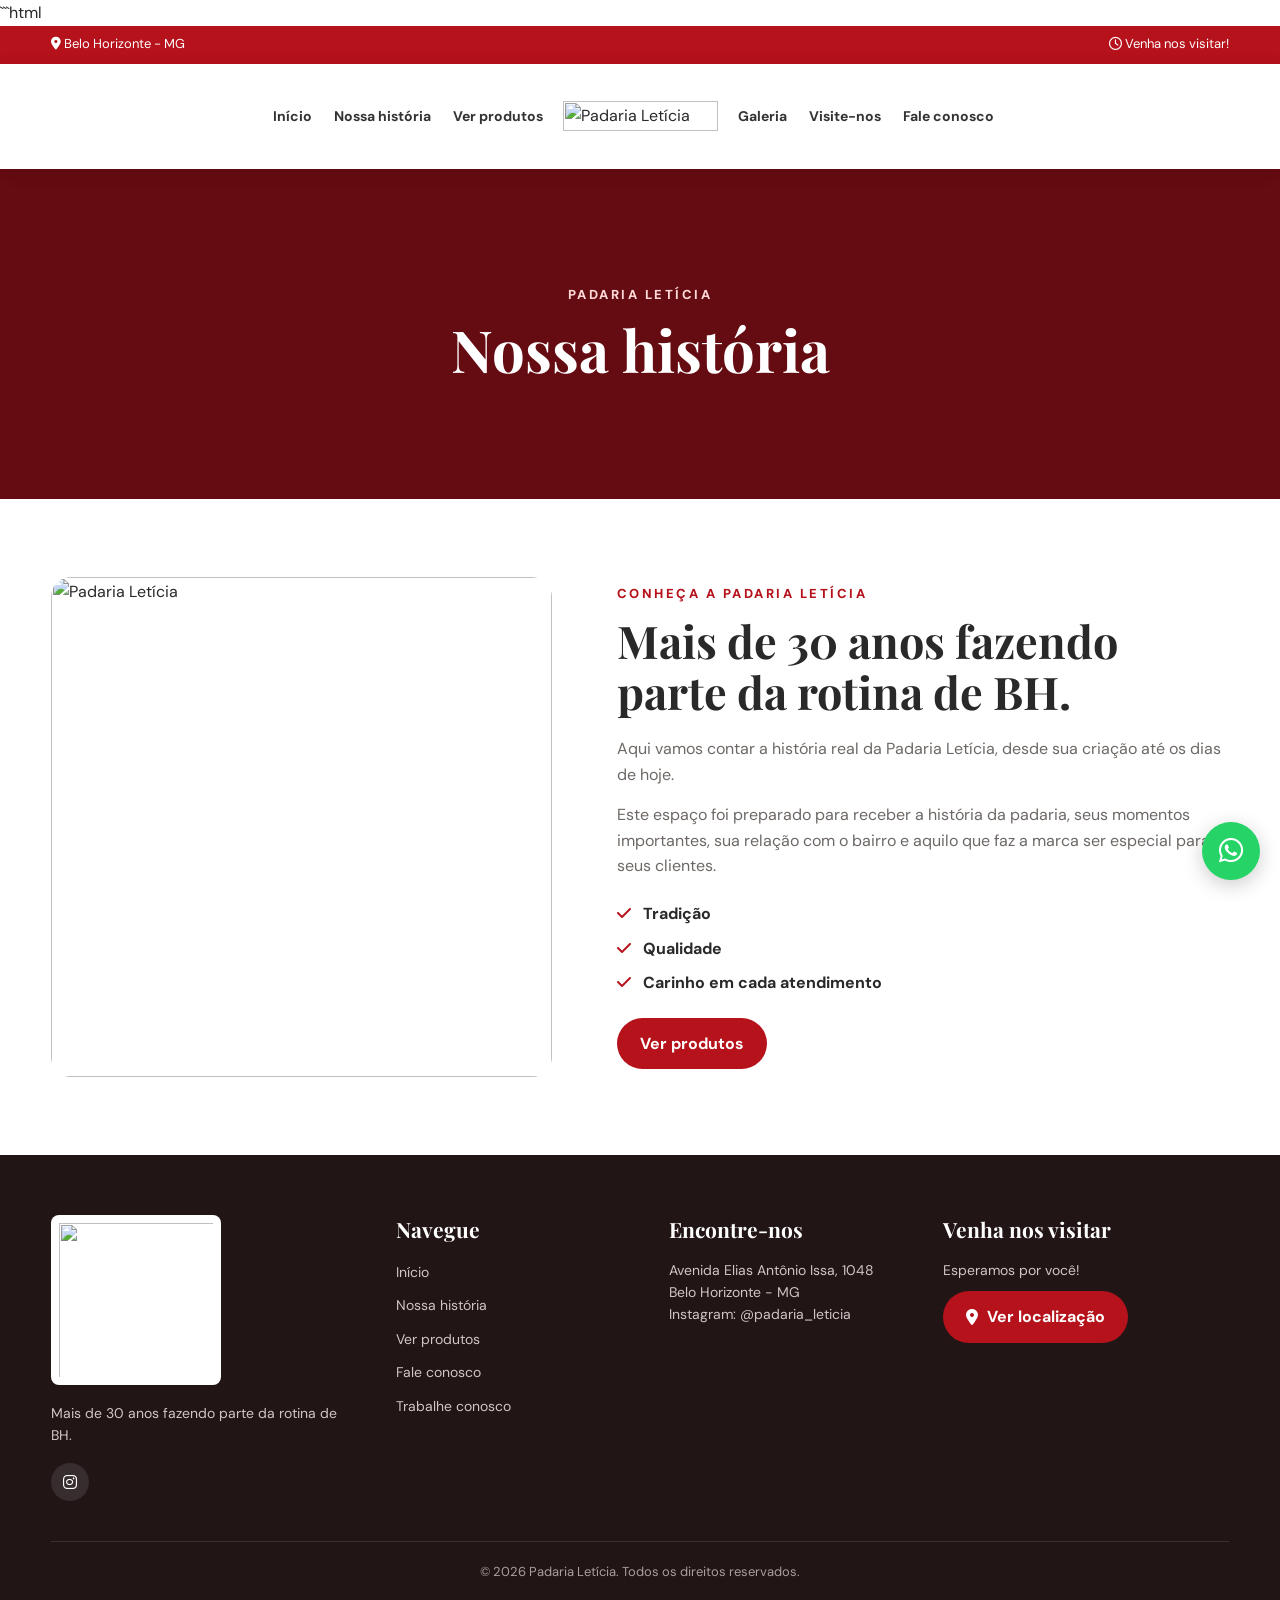
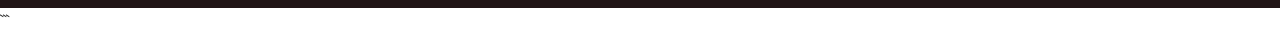
==== historia.html @ 0f81d08c "Primeiro envio do site" ====
```html
<!DOCTYPE html>
<html lang="pt-BR">

<head>

    <meta charset="UTF-8">

    <meta name="viewport" content="width=device-width, initial-scale=1.0">

    <meta name="description"
        content="Padaria Letícia - pães, bolos, doces, salgados e muito sabor em Belo Horizonte.">

    <meta name="theme-color" content="#b5121b">

    <title>Nossa história | Padaria Letícia</title>

    <!-- GOOGLE FONTS -->
    <link rel="preconnect" href="https://fonts.googleapis.com">
    <link rel="preconnect" href="https://fonts.gstatic.com" crossorigin>

    <link
        href="https://fonts.googleapis.com/css2?family=DM+Sans:wght@400;500;600;700;800&family=Playfair+Display:wght@500;600;700&display=swap"
        rel="stylesheet">

    <!-- FONT AWESOME -->
    <link rel="stylesheet"
        href="https://cdnjs.cloudflare.com/ajax/libs/font-awesome/6.5.2/css/all.min.css">

    <!-- CSS -->
    <link rel="stylesheet" href="style.css">

</head>


<body>


    <!-- =====================================================
         BARRA SUPERIOR
    ====================================================== -->

    <div class="topbar">

        <div class="container">

            <span>
                <i class="fa-solid fa-location-dot"></i>
                Belo Horizonte - MG
            </span>

            <span class="clock">
                <i class="fa-regular fa-clock"></i>
                Venha nos visitar!
            </span>

        </div>

    </div>


    <!-- =====================================================
         CABEÇALHO
         3 LINKS À ESQUERDA
         LOGO NO CENTRO
         3 LINKS À DIREITA
    ====================================================== -->

    <header>

        <div class="container header">


            <!-- MENU ESQUERDO -->

            <nav class="nav-left">

                <a href="index.html">
                    Início
                </a>

                <a href="historia.html">
                    Nossa história
                </a>

                <a href="produtos.html">
                    Ver produtos
                </a>

            </nav>


            <!-- LOGO CENTRAL -->

            <a class="logo" href="index.html">

                <img
                    src="images/logo-padaria.png"
                    alt="Padaria Letícia">

            </a>


            <!-- MENU DIREITO -->

            <nav class="nav-right">

                <a href="index.html#galeria">
                    Galeria
                </a>

                <a href="index.html#localizacao">
                    Visite-nos
                </a>

                <a href="contato.html">
                    Fale conosco
                </a>

            </nav>


            <!-- MENU MOBILE -->

            <button
                class="menu"
                aria-label="Abrir menu">

                <i class="fa-solid fa-bars"></i>

            </button>


        </div>

    </header>


    <!-- =====================================================
         CONTEÚDO PRINCIPAL
    ====================================================== -->

    <main>


        <!-- =================================================
             HERO DA PÁGINA
        ================================================== -->

        <section class="page-hero">

            <div>

                <div class="eyebrow">
                    Padaria Letícia
                </div>

                <h1>
                    Nossa história
                </h1>

            </div>

        </section>


        <!-- =================================================
             HISTÓRIA
        ================================================== -->

        <section class="section">

            <div class="container">

                <div class="about">


                    <!-- FOTO -->

                    <img
                        src="images/fachada.jpeg"
                        alt="Padaria Letícia">


                    <!-- TEXTO -->

                    <div>

                        <span
                            class="eyebrow"
                            style="color:var(--red)">

                            Conheça a Padaria Letícia

                        </span>


                        <h2>
                            Mais de 30 anos fazendo parte da rotina de BH.
                        </h2>


                        <p>
                            Aqui vamos contar a história real da Padaria Letícia,
                            desde sua criação até os dias de hoje.
                        </p>


                        <p>
                            Este espaço foi preparado para receber a história
                            da padaria, seus momentos importantes, sua relação
                            com o bairro e aquilo que faz a marca ser especial
                            para seus clientes.
                        </p>


                        <!-- DIFERENCIAIS -->

                        <ul class="checks">

                            <li>
                                <i class="fa-solid fa-check"></i>
                                Tradição
                            </li>

                            <li>
                                <i class="fa-solid fa-check"></i>
                                Qualidade
                            </li>

                            <li>
                                <i class="fa-solid fa-check"></i>
                                Carinho em cada atendimento
                            </li>

                        </ul>


                        <!-- BOTÃO -->

                        <a
                            class="btn btn-red"
                            href="produtos.html">

                            Ver produtos

                        </a>


                    </div>

                </div>

            </div>

        </section>


    </main>


    <!-- =====================================================
         RODAPÉ
    ====================================================== -->

    <footer class="footer">

        <div class="container">

            <div class="footer-grid">


                <!-- COLUNA 1 -->

                <div>

                    <img
                        class="footer-logo"
                        src="images/logo-padaria.png"
                        alt="Padaria Letícia">


                    <p>
                        Mais de 30 anos fazendo parte da rotina de BH.
                    </p>


                    <div class="social">

                        <a
                            href="https://www.instagram.com/padaria_leticia_?utm_source=ig_web_button_share_sheet&stkn=ZDNlZDc0MzIxNw=="
                            target="_blank"
                            aria-label="Instagram">

                            <i class="fa-brands fa-instagram"></i>

                        </a>

                    </div>

                </div>


                <!-- COLUNA 2 -->

                <div>

                    <h3>
                        Navegue
                    </h3>

                    <ul>

                        <li>
                            <a href="index.html">
                                Início
                            </a>
                        </li>

                        <li>
                            <a href="historia.html">
                                Nossa história
                            </a>
                        </li>

                        <li>
                            <a href="produtos.html">
                                Ver produtos
                            </a>
                        </li>

                        <li>
                            <a href="contato.html">
                                Fale conosco
                            </a>
                        </li>

                        <li>
                            <a href="trabalhe-conosco.html">
                                Trabalhe conosco
                            </a>
                        </li>

                    </ul>

                </div>


                <!-- COLUNA 3 -->

                <div>

                    <h3>
                        Encontre-nos
                    </h3>

                    <p>
                        Avenida Elias Antônio Issa, 1048
                    </p>

                    <p>
                        Belo Horizonte - MG
                    </p>

                    <p>
                        Instagram: @padaria_leticia
                    </p>

                </div>


                <!-- COLUNA 4 -->

                <div>

                    <h3>
                        Venha nos visitar
                    </h3>

                    <p>
                        Esperamos por você!
                    </p>


                    <a
                        class="btn btn-red"
                        style="margin-top:10px"
                        href="index.html#localizacao">

                        <i class="fa-solid fa-location-dot"></i>

                        Ver localização

                    </a>

                </div>


            </div>


            <!-- COPYRIGHT -->

            <div class="bottom">

                © 2026 Padaria Letícia.
                Todos os direitos reservados.

            </div>

        </div>

    </footer>


    <!-- =====================================================
         WHATSAPP
    ====================================================== -->

    <a
        class="whatsapp"
        href="https://wa.me/553134583666"
        target="_blank"
        aria-label="WhatsApp">

        <i class="fa-brands fa-whatsapp"></i>

    </a>


    <!-- JAVASCRIPT -->

    <script src="script.js"></script>

</body>

</html>
```
---- style.css ----
/* =========================================================
   VARIÁVEIS
========================================================= */

:root {
    --red: #b5121b;
    --dark: #650b12;
    --dark-2: #7f0d14;

    --cream: #fff8f1;
    --beige: #f5e9df;

    --text: #292929;
    --muted: #6d6865;

    --white: #ffffff;

    --shadow: 0 10px 30px rgba(0, 0, 0, .08);
}


/* =========================================================
   RESET
========================================================= */

* {
    box-sizing: border-box;
    margin: 0;
    padding: 0;
}

html {
    scroll-behavior: smooth;
}

body {
    font-family: "DM Sans", Arial, sans-serif;
    color: var(--text);
    line-height: 1.6;
    background: #fff;
}

a {
    text-decoration: none;
    color: inherit;
}

img {
    max-width: 100%;
    display: block;
}

.container {
    width: min(1180px, 92%);
    margin: auto;
}


/* =========================================================
   BARRA SUPERIOR
========================================================= */

.topbar {
    background: var(--red);
    color: #fff;
    font-size: 13px;
}

.topbar .container {
    min-height: 38px;

    display: flex;
    justify-content: space-between;
    align-items: center;
}


/* =========================================================
   CABEÇALHO
   LOGO CENTRALIZADO
========================================================= */

header {
    background: #fff;

    position: sticky;
    top: 0;

    z-index: 1000;

    box-shadow: 0 3px 18px rgba(0, 0, 0, .08);
}

.header {
    min-height: 105px;

    display: grid;

    grid-template-columns: 1fr auto 1fr;

    align-items: center;

    gap: 20px;

    position: relative;
}


/* =========================================================
   LOGO CENTRAL
========================================================= */

.logo {
    grid-column: 2;
    grid-row: 1;

    width: 155px;

    display: flex;
    justify-content: center;
    align-items: center;

    text-decoration: none;

    z-index: 2;
}

.logo img {
    width: 100%;
    height: auto;
}


/* =========================================================
   MENU ESQUERDO
========================================================= */

.nav-left {
    grid-column: 1;

    display: flex;

    justify-content: flex-end;

    align-items: center;

    gap: 22px;
}


/* =========================================================
   MENU DIREITO
========================================================= */

.nav-right {
    grid-column: 3;

    display: flex;

    justify-content: flex-start;

    align-items: center;

    gap: 22px;
}


/* =========================================================
   LINKS DO MENU
========================================================= */

.nav-left a,
.nav-right a {
    font-weight: 700;

    font-size: 14px;

    position: relative;

    color: #333;

    white-space: nowrap;

    transition: .25s;
}


/* linha abaixo */

.nav-left a::after,
.nav-right a::after {
    content: "";

    position: absolute;

    left: 0;

    bottom: -7px;

    width: 0;

    height: 2px;

    background: var(--red);

    transition: .25s;
}


/* hover */

.nav-left a:hover,
.nav-right a:hover {
    color: var(--red);
}

.nav-left a:hover::after,
.nav-right a:hover::after {
    width: 100%;
}


/* link da página atual */

.nav-left a.active,
.nav-right a.active {
    color: var(--red);
}

.nav-left a.active::after,
.nav-right a.active::after {
    width: 100%;
}


/* =========================================================
   BOTÃO MENU CELULAR
========================================================= */

.menu {
    display: none;

    background: none;

    border: 0;

    color: var(--red);

    font-size: 27px;

    cursor: pointer;
}


/* =========================================================
   BOTÕES
========================================================= */

.btn {
    display: inline-flex;

    align-items: center;

    justify-content: center;

    gap: 9px;

    padding: 13px 23px;

    border-radius: 30px;

    font-weight: 700;

    border: 0;

    cursor: pointer;

    transition: .25s;
}

.btn-red {
    background: var(--red);

    color: #fff;
}

.btn-red:hover {
    background: var(--dark-2);

    transform: translateY(-2px);
}

.btn-white {
    background: #fff;

    color: var(--red);
}

.btn-white:hover {
    background: #f4f4f4;

    transform: translateY(-2px);
}


/* =========================================================
   BOTÃO CONTORNO BRANCO
========================================================= */

.btn-outline-white {
    display: inline-flex;

    align-items: center;

    justify-content: center;

    gap: 9px;

    padding: 12px 23px;

    border-radius: 30px;

    border: 1px solid rgba(255, 255, 255, .75);

    color: #fff;

    font-weight: 700;

    transition: .25s;
}

.btn-outline-white:hover {
    background: rgba(255, 255, 255, .12);

    color: #fff;

    transform: translateY(-2px);
}


/* =========================================================
   HERO / PÁGINA INICIAL
========================================================= */

.hero {
    background: var(--dark);

    color: #fff;

    overflow: hidden;
}

.hero-content {
    min-height: 430px;

    display: grid;

    grid-template-columns: 1fr .85fr;

    align-items: center;

    gap: 40px;

    padding-top: 30px;

    padding-bottom: 30px;
}


/* =========================================================
   TEXTO DO HERO
========================================================= */

.hero-text {
    max-width: 650px;
}

.eyebrow {
    text-transform: uppercase;

    letter-spacing: 2.5px;

    font-size: 13px;

    font-weight: 800;

    color: #ffd8d8;
}

.hero .eyebrow {
    margin-bottom: 15px;
}

.hero h1 {
    font:
        700 clamp(38px, 4.2vw, 56px) / 1.06
        "Playfair Display",
        serif;

    margin: 8px 0 16px;

    color: #fff;
}

.hero h1 span {
    color: #f3c5c9;
}

.hero p {
    font-size: 16px;

    max-width: 540px;

    margin-bottom: 20px;

    color: #fff;

    opacity: .94;
}

.actions {
    display: flex;

    gap: 13px;

    flex-wrap: wrap;
}


/* =========================================================
   FOTO DO BOLO NO HERO
========================================================= */

.hero-image {
    width: 420px;
    justify-self: end;
}

.hero-image img {
    width: 420px;
    height: 280px;
    object-fit: cover;
    display: block;
    border-radius: 50%;

    box-shadow:
        0 20px 50px rgba(0, 0, 0, .30);
}



/* =========================================================
   SEÇÕES
========================================================= */

.section {
    padding: 78px 0;
}

.cream {
    background: var(--cream);
}

.beige {
    background: var(--beige);
}


/* =========================================================
   TÍTULOS
========================================================= */

.title {
    text-align: center;

    max-width: 720px;

    margin: 0 auto 38px;
}

.title span {
    color: var(--red);

    font-size: 13px;

    text-transform: uppercase;

    letter-spacing: 2px;

    font-weight: 800;
}

.title h2 {
    font:
        700 42px / 1.15
        "Playfair Display",
        serif;

    margin: 7px 0 10px;
}

.title p {
    color: var(--muted);
}


/* =========================================================
   CATEGORIAS
========================================================= */

.grid5 {
    display: grid;

    grid-template-columns: repeat(5, 1fr);

    gap: 15px;
}

.cat {
    background: #fff;

    border: 1px solid #f0dfd2;

    border-radius: 14px;

    padding: 28px 12px;

    text-align: center;

    font-weight: 700;

    transition: .25s;
}

.cat i {
    display: block;

    font-size: 31px;

    color: var(--red);

    margin-bottom: 12px;
}

.cat:hover {
    background: var(--red);

    color: #fff;

    transform: translateY(-4px);
}

.cat:hover i {
    color: #fff;
}


/* =========================================================
   PRODUTOS
========================================================= */

.products {
    display: grid;

    grid-template-columns: repeat(4, 1fr);

    gap: 22px;
}

.card {
    background: #fff;

    border-radius: 15px;

    overflow: hidden;

    box-shadow: 0 4px 20px rgba(0, 0, 0, .06);
}

.card-img {
    height: 215px;

    overflow: hidden;

    position: relative;
}

.card-img img {
    width: 100%;

    height: 100%;

    object-fit: cover;

    transition: .4s;
}

.card:hover img {
    transform: scale(1.06);
}

.tag {
    position: absolute;

    top: 12px;

    left: 12px;

    background: var(--red);

    color: #fff;

    padding: 4px 10px;

    border-radius: 20px;

    font-size: 11px;

    font-weight: 800;
}

.card-body {
    padding: 18px;
}

.card h3 {
    font:
        700 21px
        "Playfair Display",
        serif;
}

.card p {
    color: var(--muted);

    font-size: 14px;

    margin: 5px 0 15px;
}

.link {
    color: var(--red);

    font-weight: 800;

    font-size: 14px;
}


/* =========================================================
   BANNER
========================================================= */

.banner {
    display: grid;

    grid-template-columns: 1fr 1fr;

    overflow: hidden;

    border-radius: 20px;

    background: var(--red);

    color: #fff;

    /* cria um pequeno respiro entre a imagem e as bordas */
    gap: 0;
}

.banner-img {
    min-height: 420px;

    /* deixa a foto mais centralizada entre a borda e o texto */
    padding: 22px 0 22px 28px;

    display: flex;
    align-items: center;
}

.banner-img img {
    width: 100%;
    height: 376px;

    object-fit: cover;
    object-position: center;

    display: block;

    border-radius: 16px;
}

.banner-body {
    padding: 55px;

    display: flex;

    justify-content: center;

    flex-direction: column;
}

.banner-body h2 {
    font:
        700 42px / 1.15
        "Playfair Display",
        serif;

    margin: 10px 0 17px;
}

.banner-body p {
    color: #fff;

    margin-bottom: 25px;
}


/* =========================================================
   SOBRE
========================================================= */

.about {
    display: grid;

    grid-template-columns: .9fr 1.1fr;

    gap: 65px;

    align-items: center;
}

.about img {
    height: 500px;

    width: 100%;

    object-fit: cover;

    border-radius: 20px;
}

.about h2 {
    font:
        700 45px / 1.15
        "Playfair Display",
        serif;

    margin: 10px 0 18px;
}

.about p {
    color: var(--muted);

    margin-bottom: 15px;
}

.checks {
    list-style: none;

    margin: 22px 0;
}

.checks li {
    margin: 9px 0;

    font-weight: 700;
}

.checks i {
    color: var(--red);

    margin-right: 8px;
}


/* =========================================================
   PASSOS
========================================================= */

.steps {
    display: grid;

    grid-template-columns: repeat(3, 1fr);

    gap: 25px;
}

.step {
    background: #fff;

    padding: 32px;

    border-radius: 15px;

    text-align: center;
}

.num {
    width: 55px;

    height: 55px;

    border-radius: 50%;

    background: var(--red);

    color: #fff;

    display: grid;

    place-items: center;

    margin: 0 auto 17px;

    font-weight: 800;
}

.step h3 {
    font:
        700 22px
        "Playfair Display",
        serif;

    margin-bottom: 7px;
}

.step p {
    color: var(--muted);

    font-size: 14px;
}


/* =========================================================
   GALERIA
========================================================= */

.gallery {
    display: grid;

    grid-template-columns: repeat(4, 1fr);

    grid-auto-rows: 210px;

    gap: 15px;
}

.gallery div {
    overflow: hidden;

    border-radius: 12px;
}

.gallery div:first-child {
    grid-row: span 2;
}

.gallery img {
    width: 100%;

    height: 100%;

    object-fit: cover;

    transition: .4s;
}

.gallery div:hover img {
    transform: scale(1.07);
}


/* =========================================================
   LOCALIZAÇÃO
========================================================= */

.location {
    display: grid;

    grid-template-columns: .8fr 1.2fr;

    gap: 35px;
}

.info {
    background: var(--cream);

    padding: 38px;

    border-radius: 18px;
}

.info h2 {
    font:
        700 38px
        "Playfair Display",
        serif;

    margin-bottom: 23px;
}

.item {
    display: flex;

    gap: 13px;

    margin: 0 0 21px;
}

.icon {
    width: 43px;

    height: 43px;

    flex: none;

    border-radius: 50%;

    background: var(--red);

    color: #fff;

    display: grid;

    place-items: center;
}

.item strong {
    display: block;
}

.item p {
    color: var(--muted);

    font-size: 14px;
}

.map {
    min-height: 450px;

    border-radius: 18px;

    overflow: hidden;

    box-shadow: var(--shadow);
}

.map iframe {
    width: 100%;

    height: 100%;

    border: 0;
}


/* =========================================================
   INSTAGRAM
========================================================= */

.instagram {
    background: var(--red);

    color: #fff;

    text-align: center;
}

.instagram .title span {
    color: #ffd8d8;
}

.instagram .title h2 {
    color: #fff;
}

.instagram .title p {
    color: #fff;
}


/* =========================================================
   RODAPÉ
========================================================= */

.footer {
    background: #211516;

    color: #fff;

    padding: 60px 0 25px;
}

.footer-grid {
    display: grid;

    grid-template-columns:
        1.3fr 1fr 1fr 1.2fr;

    gap: 35px;
}

.footer-logo {
    width: 170px;

    background: #fff;

    padding: 8px;

    border-radius: 8px;

    margin-bottom: 17px;
}

.footer h3 {
    font:
        700 21px
        "Playfair Display",
        serif;

    margin-bottom: 16px;
}

.footer p,
.footer li a {
    color: #cfc6c6;

    font-size: 14px;
}

.footer li {
    list-style: none;

    margin: 8px 0;
}

.social {
    display: flex;

    gap: 9px;

    margin-top: 17px;
}

.social a {
    width: 38px;

    height: 38px;

    border-radius: 50%;

    background: rgba(255, 255, 255, .1);

    display: grid;

    place-items: center;

    transition: .25s;
}

.social a:hover {
    background: var(--red);

    transform: translateY(-2px);
}

.bottom {
    border-top: 1px solid rgba(255, 255, 255, .12);

    margin-top: 40px;

    padding-top: 20px;

    text-align: center;

    color: #a99f9f;

    font-size: 13px;
}


/* =========================================================
   PÁGINAS INTERNAS
   FUNDO VERMELHO - MESMO PADRÃO DA IDENTIDADE
========================================================= */

.page-hero {
    background: var(--dark);

    min-height: 330px;

    display: grid;

    place-items: center;

    text-align: center;

    color: #fff;

    padding: 50px 20px;
}

.page-hero .eyebrow {
    color: #ffd8d8;

    margin-bottom: 12px;
}

.page-hero h1 {
    font:
        700 clamp(42px, 5vw, 58px) / 1.1
        "Playfair Display",
        serif;

    color: #fff;

    margin: 0;
}

.page-hero p {
    max-width: 650px;

    margin: 16px auto 0;

    color: rgba(255, 255, 255, .9);

    font-size: 17px;
}


/* =========================================================
   ÁREA DE CONTATO
========================================================= */

.contact-section {
    background: var(--cream);
}

.contact-grid {
    display: grid;

    grid-template-columns: .85fr 1.15fr;

    gap: 55px;

    align-items: start;
}


/* =========================================================
   INFORMAÇÕES DE CONTATO
========================================================= */

.contact-info {
    padding-top: 15px;
}

.contact-info .title {
    text-align: left;

    margin: 0 0 30px;
}

.contact-info .title h2 {
    font-size: 40px;
}

.contact-info .title p {
    line-height: 1.7;
}


/* =========================================================
   CARDS DE CONTATO
========================================================= */

.contact-card {
    display: flex;

    align-items: center;

    gap: 15px;

    background: #fff;

    padding: 17px 18px;

    margin-bottom: 13px;

    border-radius: 13px;

    box-shadow: 0 4px 18px rgba(0, 0, 0, .05);

    border: 1px solid #f0dfd2;

    transition: .25s;
}

.contact-card:hover {
    transform: translateY(-3px);

    box-shadow: 0 8px 25px rgba(0, 0, 0, .08);

    border-color: #e6c8bd;
}

.contact-icon {
    width: 46px;

    height: 46px;

    flex: none;

    border-radius: 50%;

    background: var(--red);

    color: #fff;

    display: grid;

    place-items: center;

    font-size: 20px;
}

.contact-card strong {
    display: block;

    font-size: 16px;

    margin-bottom: 2px;
}

.contact-card span {
    display: block;

    color: var(--muted);

    font-size: 14px;
}


/* =========================================================
   FORMULÁRIO
========================================================= */

.contact-form-box {
    background: #fff;

    padding: 35px;

    border-radius: 20px;

    box-shadow: var(--shadow);
}

.form {
    max-width: 760px;

    margin: auto;

    background: #fff;
}

.form-grid {
    display: grid;

    grid-template-columns: 1fr 1fr;

    gap: 17px;
}

.field {
    display: flex;

    flex-direction: column;

    gap: 6px;
}

.field.full {
    grid-column: 1 / -1;
}

.field label {
    font-weight: 700;

    font-size: 14px;
}

.field input,
.field textarea,
.field select {
    width: 100%;

    padding: 13px 14px;

    border: 1px solid #ddd;

    border-radius: 9px;

    font: inherit;

    color: var(--text);

    background: #fff;

    outline: none;

    transition: .2s;
}

.field input:focus,
.field textarea:focus,
.field select:focus {
    border-color: var(--red);

    box-shadow: 0 0 0 3px rgba(181, 18, 27, .08);
}

.field textarea {
    min-height: 160px;

    resize: vertical;
}

.form-button {
    margin-top: 5px;
}


/* =========================================================
   WHATSAPP
========================================================= */

.whatsapp {
    position: fixed;

    right: 20px;

    bottom: 20px;

    width: 58px;

    height: 58px;

    border-radius: 50%;

    background: #25d366;

    color: #fff;

    display: grid;

    place-items: center;

    font-size: 28px;

    z-index: 2000;

    box-shadow: 0 5px 20px rgba(0, 0, 0, .2);

    transition: .25s;
}

.whatsapp:hover {
    transform: translateY(-3px);

    box-shadow: 0 8px 25px rgba(0, 0, 0, .25);
}


/* =========================================================
   TABLET
========================================================= */

@media (max-width: 1100px) {

    .nav-left,
    .nav-right {
        gap: 14px;
    }

    .nav-left a,
    .nav-right a {
        font-size: 13px;
    }

    .header {
        gap: 15px;
    }

    .logo {
        width: 140px;
    }
}


/* =========================================================
   TABLET MENOR
========================================================= */

@media (max-width: 1000px) {

    .products {
        grid-template-columns: repeat(2, 1fr);
    }

    .grid5 {
        grid-template-columns: repeat(3, 1fr);
    }

    .footer-grid {
        grid-template-columns: repeat(2, 1fr);
    }

    .hero-content {
        gap: 40px;
    }

    .hero-image img {
        height: 430px;
    }

    .contact-grid {
        gap: 35px;
    }
}


/* =========================================================
   CELULAR / TABLET PEQUENO
========================================================= */

@media (max-width: 900px) {

    /* CABEÇALHO */

    .header {
        min-height: 85px;

        grid-template-columns: 1fr auto;

        position: relative;
    }

    .logo {
        grid-column: 1;

        grid-row: 1;

        justify-content: flex-start;

        width: 125px;
    }

    .nav-left,
    .nav-right {
        display: none;
    }

    .menu {
        display: block;

        grid-column: 2;

        grid-row: 1;
    }


    /* HERO */

    .hero-content {
        grid-template-columns: 1fr;

        gap: 24px;

        min-height: auto;

        padding-top: 30px;

        padding-bottom: 30px;
    }

    .hero-text {
        max-width: 100%;

        text-align: center;
    }

    .hero p {
        margin-left: auto;

        margin-right: auto;
    }

    .actions {
        justify-content: center;

        flex-wrap: wrap;
    }

    .hero-image {
        max-width: 500px;

        width: 100%;

        justify-self: center;
    }

    .hero-image img {
        height: 230px;
    }


    /* CONTATO */

    .contact-grid {
        grid-template-columns: 1fr;

        gap: 35px;
    }

    .contact-info .title {
        text-align: center;
    }

    .contact-form-box {
        padding: 28px;
    }
}


/* =========================================================
   CELULAR
========================================================= */

@media (max-width: 760px) {

    .header {
        min-height: 76px;
    }

    .logo {
        width: 125px;
    }


    /* MENU MOBILE */

    nav {
        display: none;

        position: absolute;

        top: 76px;

        left: 0;

        width: 100%;

        background: #fff;

        flex-direction: column;

        padding: 25px;

        gap: 20px;

        box-shadow: 0 10px 20px rgba(0, 0, 0, .08);
    }

    nav.active {
        display: flex;
    }


    /* HERO */

    .hero {
        min-height: auto;
    }

    .hero h1 {
        font-size: 38px;
    }


    /* PÁGINAS INTERNAS */

    .page-hero {
        min-height: 280px;

        padding: 45px 20px;
    }

    .page-hero h1 {
        font-size: 42px;
    }

    .page-hero p {
        font-size: 15px;
    }


    /* TÍTULOS */

    .title h2 {
        font-size: 34px;
    }


    /* GRIDS */

    .grid5,
    .products,
    .steps,
    .about,
    .location,
    .banner,
    .footer-grid {
        grid-template-columns: 1fr;
    }


    /* BANNER */

    .banner-img {
        min-height: 280px;
        padding: 15px 15px 0 15px;
    }

    .banner-img img {
        height: 250px;
        border-radius: 14px;
    }

    .banner-body {
        padding: 35px 25px;
    }


    /* SOBRE */

    .about img {
        height: 350px;
    }


    /* GALERIA */

    .gallery {
        grid-template-columns: repeat(2, 1fr);

        grid-auto-rows: 160px;
    }

    .gallery div:first-child {
        grid-row: span 1;
    }


    /* LOCALIZAÇÃO */

    .map {
        min-height: 350px;
    }


    /* FORM */

    .form-grid {
        grid-template-columns: 1fr;
    }

    .field.full {
        grid-column: auto;
    }

    .contact-form-box {
        padding: 23px;
    }


    /* BARRA SUPERIOR */

    .topbar .container {
        justify-content: center;
    }

    .topbar .clock {
        display: none;
    }
}


/* =========================================================
   CELULAR MUITO PEQUENO
========================================================= */

@media (max-width: 500px) {

    .hero h1 {
        font-size: 34px;
    }

    .hero p {
        font-size: 16px;
    }

    .hero-image img {
        height: 210px;

        border-radius: 14px;
    }

    .actions {
        flex-direction: column;

        align-items: center;
    }

    .actions .btn,
    .actions .btn-outline-white {
        width: 100%;

        justify-content: center;

        max-width: 300px;
    }

    .section {
        padding: 60px 0;
    }

    .title h2 {
        font-size: 30px;
    }

    .info {
        padding: 28px 22px;
    }

    .info h2 {
        font-size: 32px;
    }

    .contact-form-box {
        padding: 20px;
    }

    .contact-info .title h2 {
        font-size: 32px;
    }

    .whatsapp {
        width: 52px;

        height: 52px;

        right: 15px;

        bottom: 15px;
    }
}

/* =========================================================
   HERO — AJUSTE FINAL DE TAMANHO
   Mantém o mesmo design; reduz somente o bloco para caber
   inteiro na primeira tela, sem precisar rolar.
========================================================= */
.hero {
    position: relative;
    min-height: 400px;
    height: 400px;
    background:
        radial-gradient(circle at 15% 20%, rgba(255,255,255,.08), transparent 32%),
        linear-gradient(115deg, #650b12 0%, #7f0d14 48%, #5b080f 100%);
    color: #fff;
    overflow: hidden;
    isolation: isolate;
}

.hero::before {
    content: "";
    position: absolute;
    inset: 0;
    pointer-events: none;
    background:
        linear-gradient(90deg, rgba(0,0,0,.12), transparent 42%),
        radial-gradient(circle at 80% 50%, rgba(255,255,255,.08), transparent 30%);
    z-index: -1;
}

.hero-content {
    width: min(1440px, 100%);
    height: 400px;
    min-height: 400px;
    margin: 0 auto;
    padding: 0;
    display: grid;
    grid-template-columns: minmax(400px, .92fr) minmax(480px, 1.08fr);
    gap: 0;
    align-items: stretch;
}

.hero-text {
    position: relative;
    z-index: 3;
    max-width: 680px;
    padding: 32px clamp(30px, 4vw, 65px) 32px max(4vw, 30px);
    display: flex;
    flex-direction: column;
    justify-content: center;
}

.hero .eyebrow {
    display: inline-flex;
    width: fit-content;
    align-items: center;
    gap: 9px;
    margin-bottom: 12px;
    color: #ffd9dc;
    font-size: 11px;
    letter-spacing: 2.5px;
    font-weight: 800;
    text-transform: uppercase;
}

.hero .eyebrow::before {
    content: "";
    width: 30px;
    height: 2px;
    border-radius: 99px;
    background: #f5c3c7;
}

.hero h1 {
    max-width: 610px;
    margin: 0 0 14px;
    color: #fff;
    font-family: "Playfair Display", serif;
    font-size: clamp(38px, 4.1vw, 56px);
    line-height: .99;
    letter-spacing: -1.2px;
}

.hero h1 span {
    display: block;
    color: #ffd4d7;
}

.hero p {
    max-width: 530px;
    margin: 0 0 18px;
    color: rgba(255,255,255,.88);
    font-size: 15px;
    line-height: 1.5;
}

.hero .actions {
    display: flex;
    align-items: center;
    gap: 11px;
    flex-wrap: wrap;
}

.hero .btn,
.hero .btn-outline-white {
    min-height: 44px;
    padding: 10px 19px;
    font-size: 14px;
}

.hero-image {
    position: relative;
    width: 100%;
    max-width: none;
    height: 400px;
    min-height: 400px;
    justify-self: stretch;
    overflow: hidden;
    isolation: isolate;
}

.hero-image::before {
    content: "";
    position: absolute;
    z-index: 2;
    inset: 0;
    pointer-events: none;
    background:
        linear-gradient(90deg, #650b12 0%, rgba(101,11,18,.72) 4%, rgba(101,11,18,.16) 20%, transparent 40%),
        linear-gradient(0deg, rgba(0,0,0,.25), transparent 38%, rgba(0,0,0,.08));
}

.hero-image::after {
    content: "";
    position: absolute;
    z-index: 3;
    width: 180px;
    height: 180px;
    right: -90px;
    bottom: -90px;
    border-radius: 50%;
    border: 1px solid rgba(255,255,255,.18);
    box-shadow: 0 0 0 22px rgba(255,255,255,.035), 0 0 0 44px rgba(255,255,255,.018);
    pointer-events: none;
}

.hero-image img {
    width: 100%;
    height: 400px;
    min-height: 400px;
    display: block;
    object-fit: cover;
    object-position: center center;
    border-radius: 0;
    box-shadow: none;
    transform: scale(1.015);
    transition: transform 1.1s cubic-bezier(.2,.7,.2,1), filter 1.1s ease;
    filter: saturate(1.05) contrast(1.03);
}

.hero-image:hover img {
    transform: scale(1.07);
    filter: saturate(1.12) contrast(1.04);
}

.hero-image .hero-photo-label {
    position: absolute;
    z-index: 5;
    right: 22px;
    bottom: 22px;
    padding: 8px 13px;
    border: 1px solid rgba(255,255,255,.28);
    border-radius: 999px;
    background: rgba(40,4,7,.38);
    color: #fff;
    font-size: 10px;
    font-weight: 800;
    letter-spacing: 1.2px;
    text-transform: uppercase;
    backdrop-filter: blur(10px);
    -webkit-backdrop-filter: blur(10px);
}

/* Em telas médias, mantém o mesmo desenho, apenas compacta mais. */
@media (max-width: 1100px) and (min-width: 901px) {
    .hero,
    .hero-content,
    .hero-image,
    .hero-image img {
        height: 390px;
        min-height: 390px;
    }

    .hero-content {
        grid-template-columns: minmax(350px, .9fr) minmax(400px, 1.1fr);
    }

    .hero-text {
        padding-left: 30px;
        padding-right: 30px;
    }

    .hero h1 {
        font-size: clamp(36px, 4.6vw, 50px);
    }
}

/* Tablet/celular: preserva o layout responsivo original. */
@media (max-width: 900px) {
    .hero,
    .hero-content {
        min-height: auto;
        height: auto;
    }

    .hero-content {
        width: 100%;
        display: grid;
        grid-template-columns: 1fr;
    }

    .hero-text {
        max-width: 850px;
        margin: 0 auto;
        padding: 48px 24px 35px;
        text-align: center;
        align-items: center;
    }

    .hero .eyebrow {
        justify-content: center;
    }

    .hero h1 {
        max-width: 720px;
    }

    .hero p {
        margin-left: auto;
        margin-right: auto;
    }

    .hero .actions {
        justify-content: center;
    }

    .hero-image {
        min-height: 300px;
        height: 300px;
    }

    .hero-image img {
        min-height: 300px;
        height: 300px;
        object-position: center center;
    }

    .hero-image::before {
        background: linear-gradient(0deg, rgba(101,11,18,.32), transparent 45%);
    }
}

@media (max-width: 600px) {
    .hero-text {
        padding: 40px 20px 30px;
    }

    .hero h1 {
        font-size: clamp(34px, 10vw, 45px);
        letter-spacing: -1px;
    }

    .hero p {
        font-size: 14px;
        line-height: 1.5;
    }

    .hero-image,
    .hero-image img {
        min-height: 270px;
        height: 270px;
    }
}

@media (max-width: 500px) {
    .hero-image,
    .hero-image img {
        min-height: 250px;
        height: 250px;
    }

    .hero .actions {
        flex-direction: column;
        width: 100%;
    }

    .hero .actions .btn,
    .hero .actions .btn-outline-white {
        width: 100%;
        max-width: 300px;
    }
}
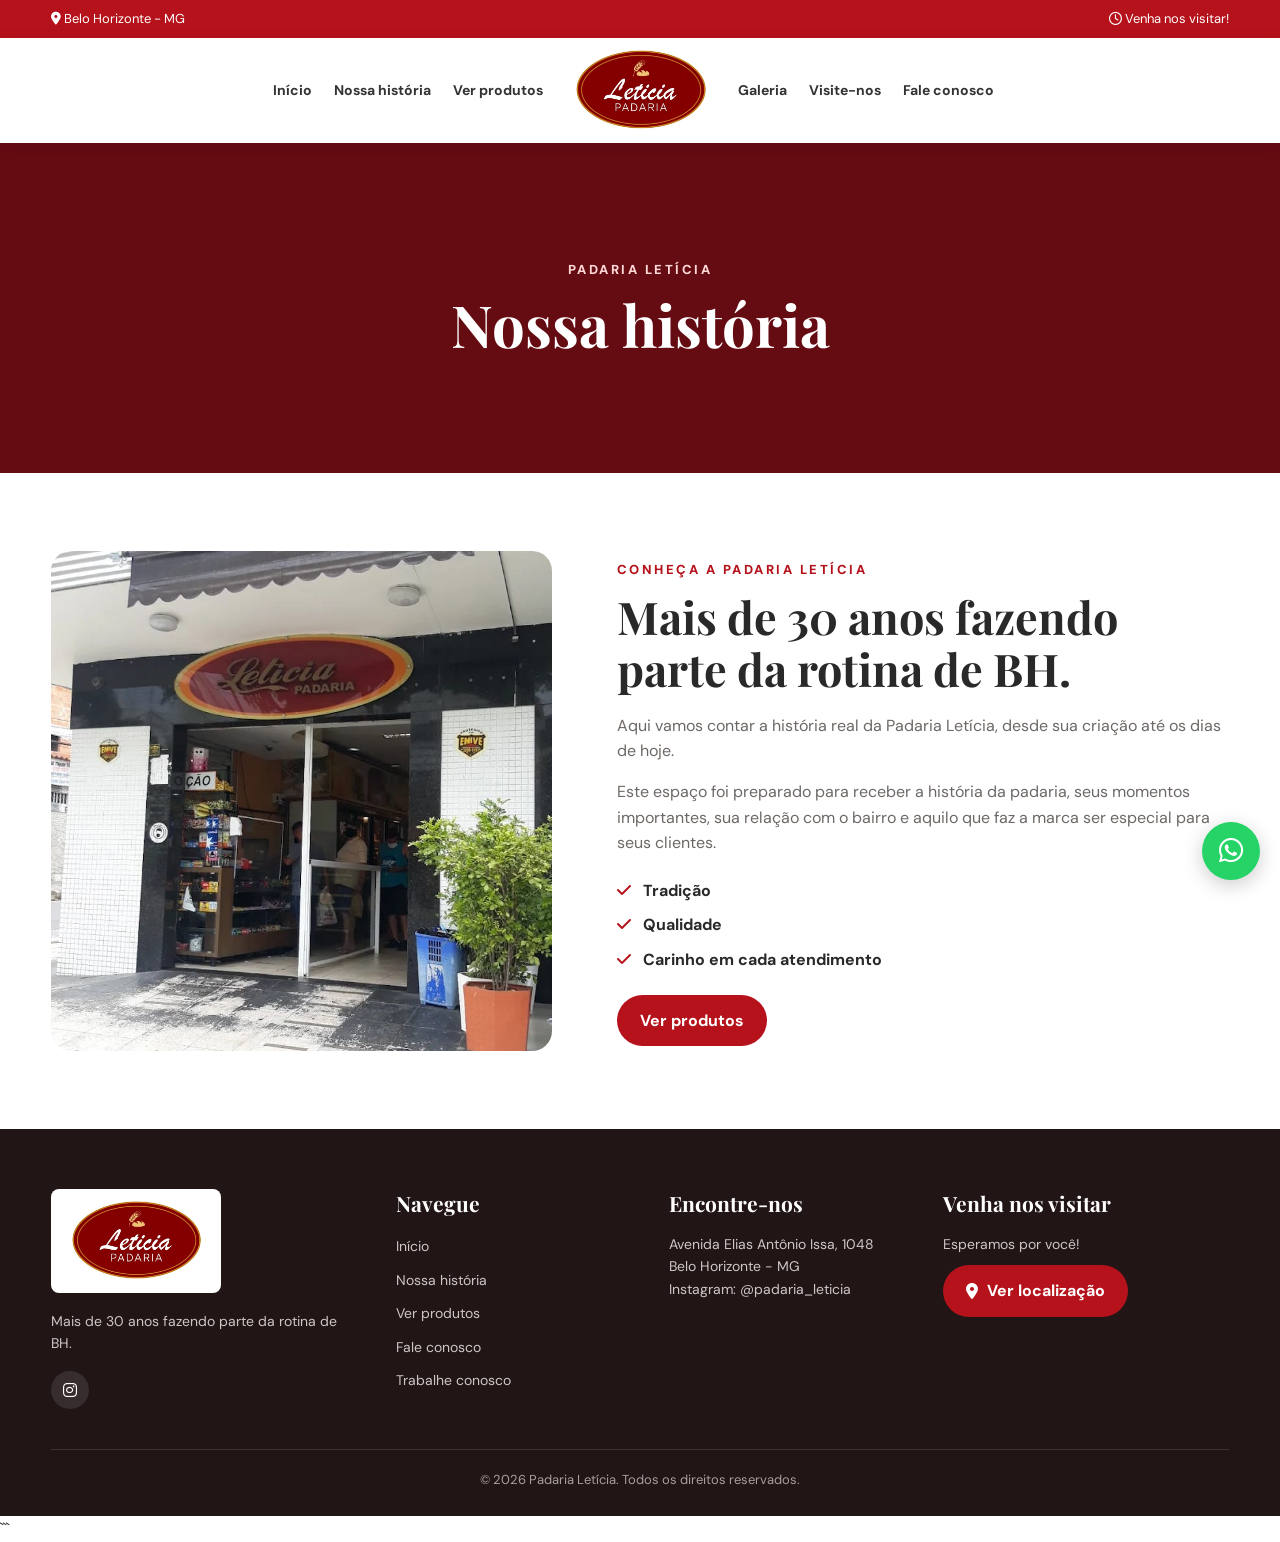
==== commit 7a6b2016: "Refactor historia.html structure and content" ====
--- a/historia.html
+++ b/historia.html
@@ -1,4 +1,4 @@
-```html
+
 <!DOCTYPE html>
 <html lang="pt-BR">
 
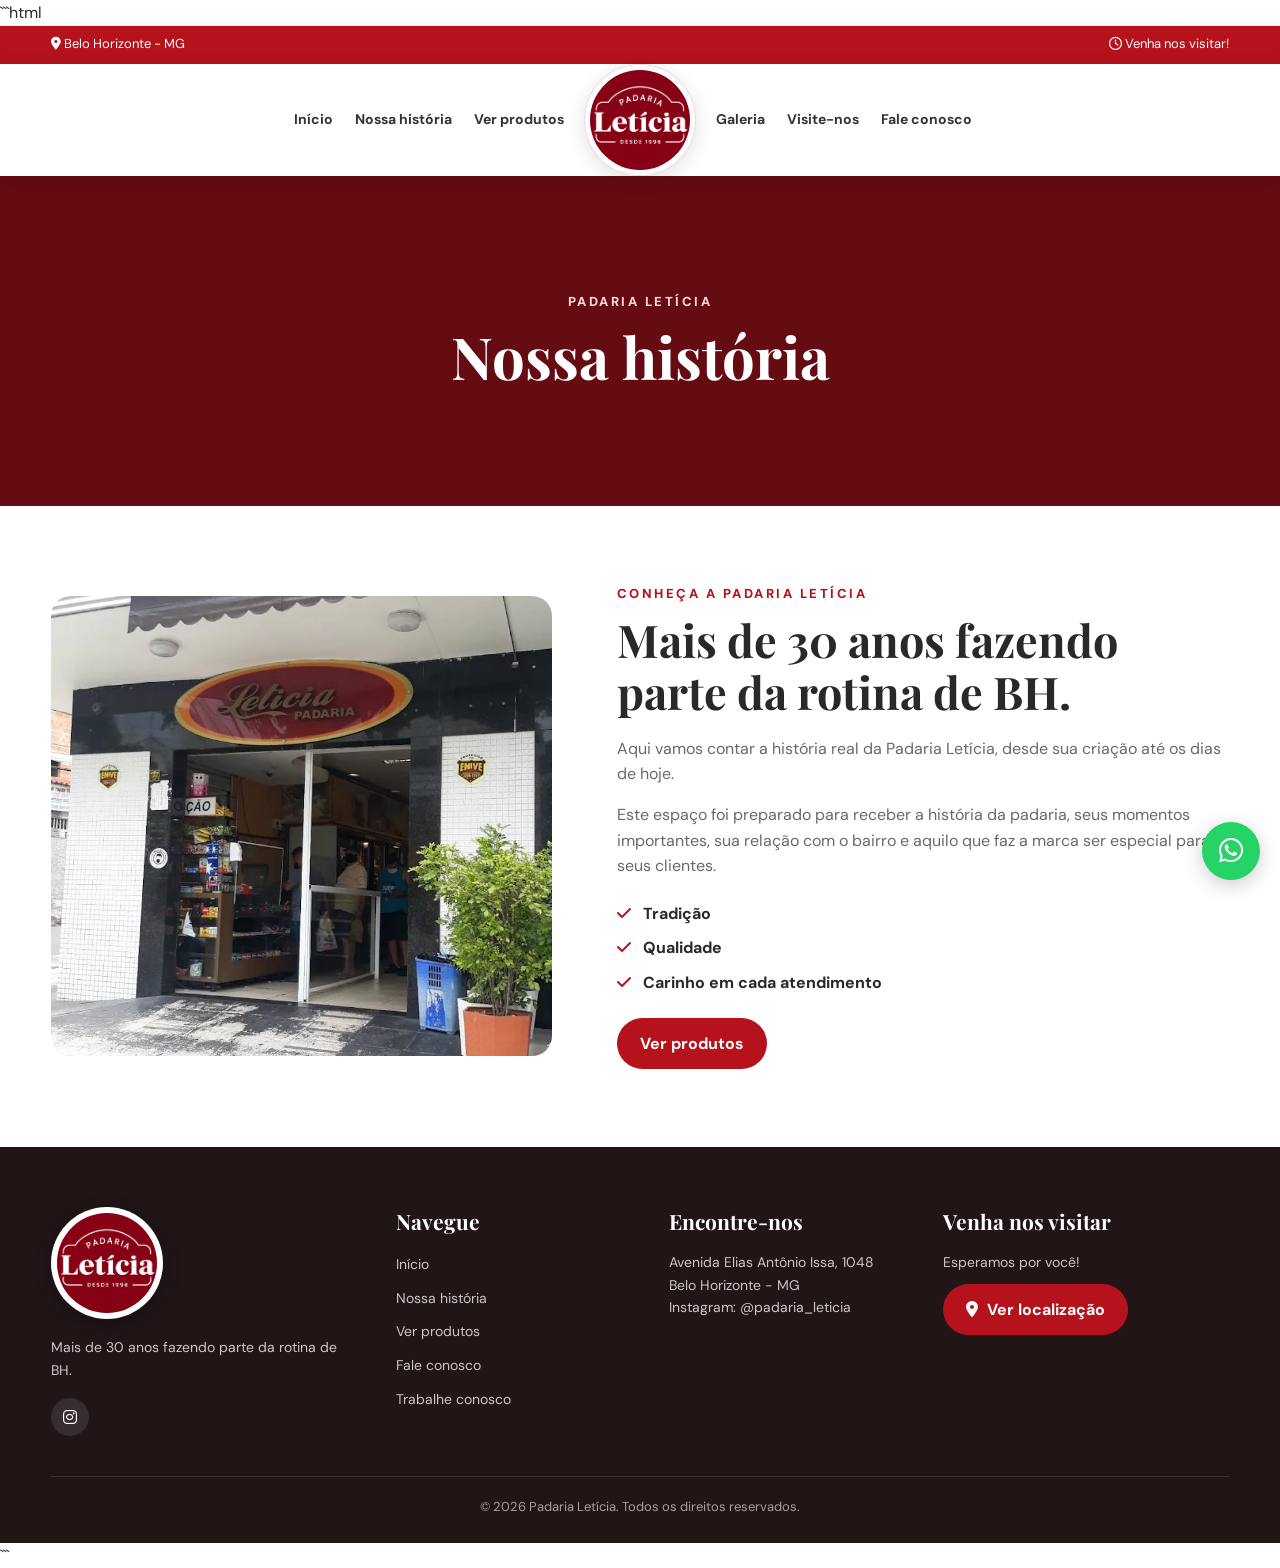
==== commit 10dc41de: "Atualiza layout, logo e arquivos do site" ====
--- a/historia.html
+++ b/historia.html
@@ -1,4 +1,4 @@
-
+```html
 <!DOCTYPE html>
 <html lang="pt-BR">
 
--- a/style.css
+++ b/style.css
@@ -2066,3 +2066,213 @@
         max-width: 300px;
     }
 }
+
+
+/* =========================================================
+   AJUSTE FINAL — PADRONIZAÇÃO DAS IMAGENS
+   Mantém o layout existente e uniformiza o enquadramento.
+========================================================= */
+
+/* Impede que imagens ultrapassem seus respectivos blocos. */
+img {
+    max-width: 100%;
+    display: block;
+}
+
+/* Fotos dos cards de produtos: mesma proporção e altura visual. */
+.card-img {
+    width: 100%;
+    height: auto;
+    aspect-ratio: 4 / 3;
+    overflow: hidden;
+    position: relative;
+    background: var(--beige);
+}
+
+.card-img img {
+    width: 100%;
+    height: 100%;
+    object-fit: cover;
+    object-position: center;
+    display: block;
+    transition: transform .4s ease;
+}
+
+.card:hover .card-img img {
+    transform: scale(1.05);
+}
+
+/* Imagem do banner: proporção consistente sem distorcer a foto. */
+.banner-img {
+    min-width: 0;
+}
+
+.banner-img img {
+    width: 100%;
+    height: 376px;
+    object-fit: cover;
+    object-position: center;
+    display: block;
+}
+
+/* Foto da seção sobre a padaria. */
+.about img {
+    width: 100%;
+    height: 460px;
+    object-fit: cover;
+    object-position: center;
+    display: block;
+}
+
+/* Galeria: todos os espaços têm a mesma altura; fotos sem deformação. */
+.gallery {
+    grid-auto-rows: 220px;
+    gap: 16px;
+}
+
+.gallery div {
+    min-width: 0;
+    min-height: 0;
+    overflow: hidden;
+}
+
+.gallery img {
+    width: 100%;
+    height: 100%;
+    object-fit: cover;
+    object-position: center;
+    display: block;
+}
+
+/* Hero: garante preenchimento correto da área da foto. */
+.hero-image {
+    min-width: 0;
+    overflow: hidden;
+}
+
+.hero-image img {
+    width: 100%;
+    height: 100%;
+    object-fit: cover;
+    object-position: center;
+    display: block;
+}
+
+/* Ajustes para tablets e celulares. */
+@media (max-width: 900px) {
+    .banner-img {
+        min-height: auto;
+        padding: 15px 15px 0;
+    }
+
+    .banner-img img {
+        height: 300px;
+    }
+
+    .about img {
+        height: 380px;
+    }
+
+    .gallery {
+        grid-auto-rows: 190px;
+    }
+}
+
+@media (max-width: 760px) {
+    .banner-img img {
+        height: 250px;
+    }
+
+    .about img {
+        height: 330px;
+    }
+
+    .gallery {
+        grid-template-columns: repeat(2, minmax(0, 1fr));
+        grid-auto-rows: 165px;
+        gap: 12px;
+    }
+}
+
+@media (max-width: 500px) {
+    .card-img {
+        aspect-ratio: 4 / 3;
+    }
+
+    .gallery {
+        grid-auto-rows: 145px;
+    }
+
+    .about img {
+        height: 290px;
+    }
+}
+
+
+/* =========================================================
+   LOGO — ACABAMENTO MODERNO
+   Alteração exclusiva da apresentação do logo.
+========================================================= */
+
+/* Logo central do cabeçalho: formato circular, borda delicada e sombra suave. */
+.logo {
+    width: 112px;
+    height: 112px;
+    padding: 5px;
+    border-radius: 50%;
+    overflow: hidden;
+    background: #fff;
+    border: 1px solid rgba(101, 11, 18, .12);
+    box-shadow: 0 5px 18px rgba(40, 4, 7, .12);
+    transition: transform .25s ease, box-shadow .25s ease;
+}
+
+.logo:hover {
+    transform: translateY(-2px);
+    box-shadow: 0 8px 22px rgba(40, 4, 7, .17);
+}
+
+.logo img {
+    width: 100%;
+    height: 100%;
+    object-fit: cover;
+    object-position: center;
+    border-radius: 50%;
+}
+
+/* Logo do rodapé: mesma identidade visual, em tamanho proporcional. */
+.footer-logo {
+    width: 112px;
+    height: 112px;
+    padding: 5px;
+    object-fit: cover;
+    object-position: center;
+    border-radius: 50%;
+    background: #fff;
+    border: 1px solid rgba(255, 255, 255, .35);
+    box-shadow: 0 5px 18px rgba(0, 0, 0, .22);
+    margin-bottom: 17px;
+}
+
+/* Mantém o logo bem dimensionado em tablets e celulares. */
+@media (max-width: 1100px) {
+    .logo {
+        width: 104px;
+        height: 104px;
+    }
+}
+
+@media (max-width: 900px) {
+    .logo {
+        width: 88px;
+        height: 88px;
+        padding: 4px;
+    }
+}
+
+@media (max-width: 760px) {
+    .logo {
+        width: 78px;
+        height: 78px;
+    }
+}
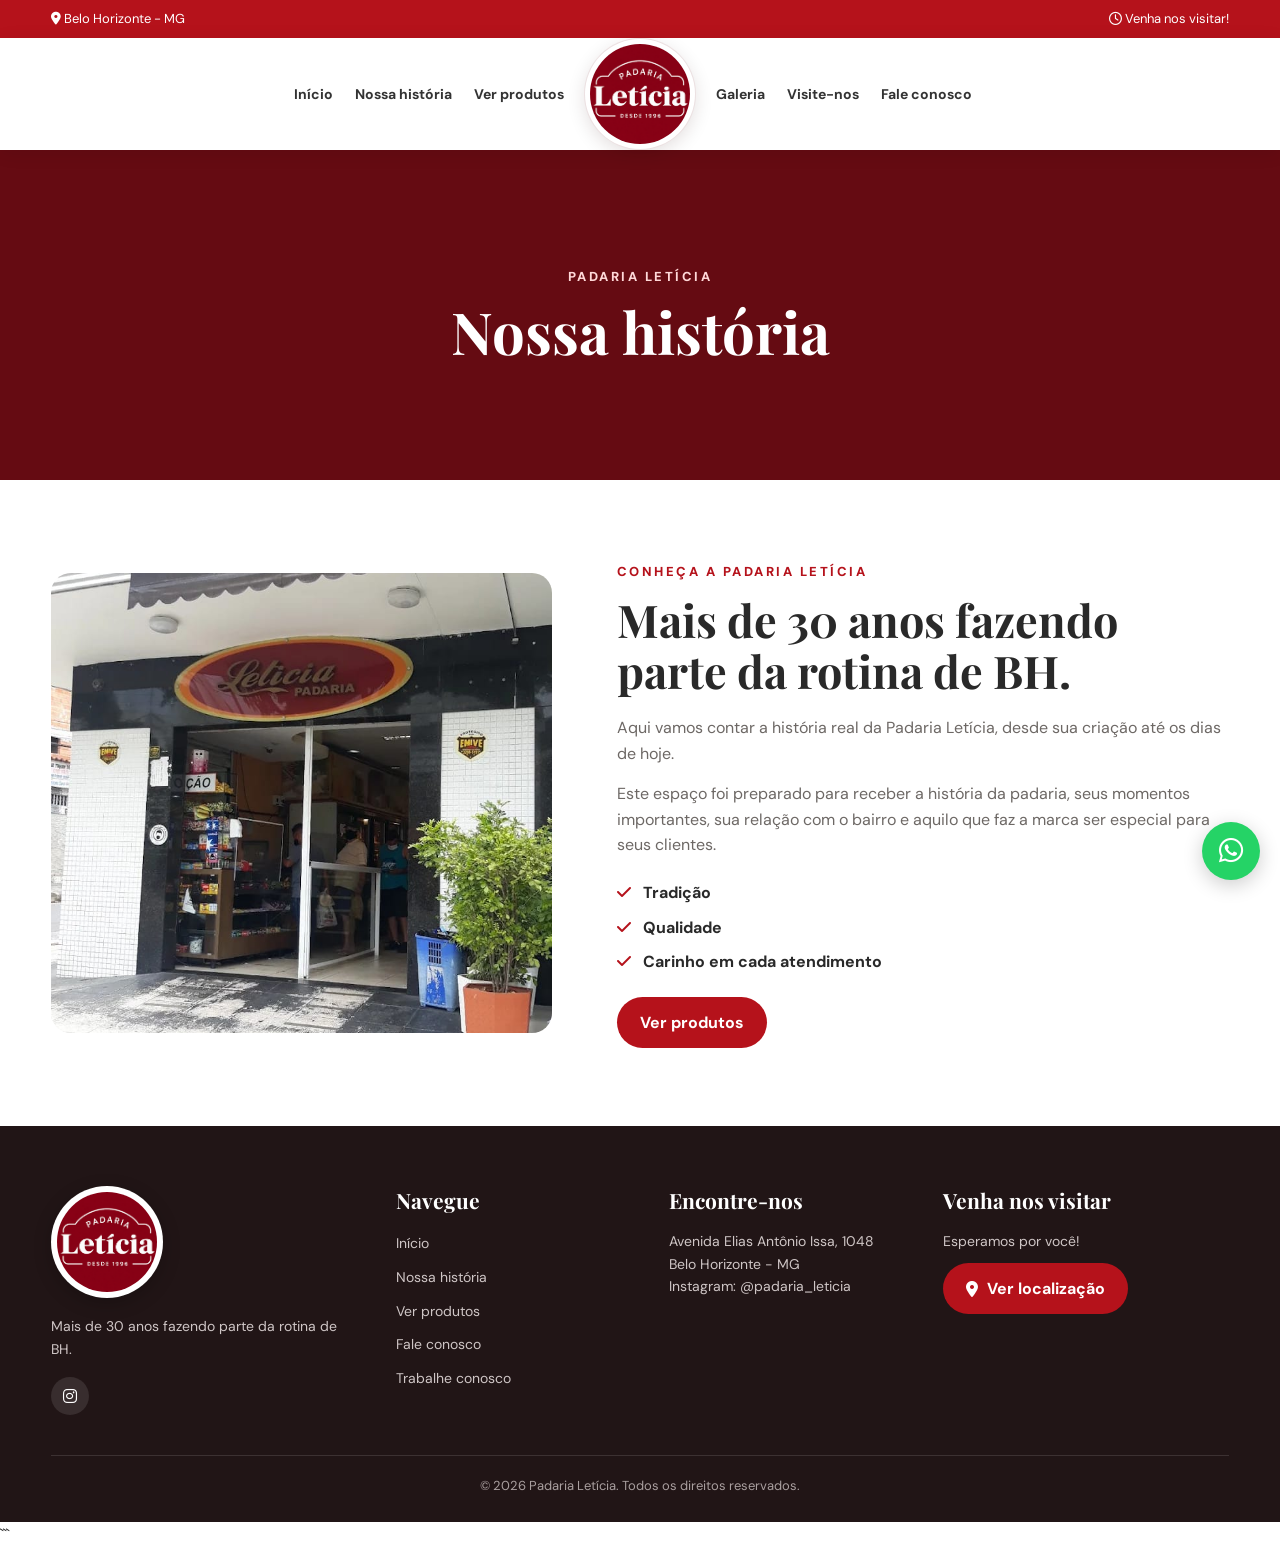
==== commit e16f62f4: "Atualiza historia e produtos da padaria" ====
--- a/historia.html
+++ b/historia.html
@@ -1,4 +1,3 @@
-```html
 <!DOCTYPE html>
 <html lang="pt-BR">
 
